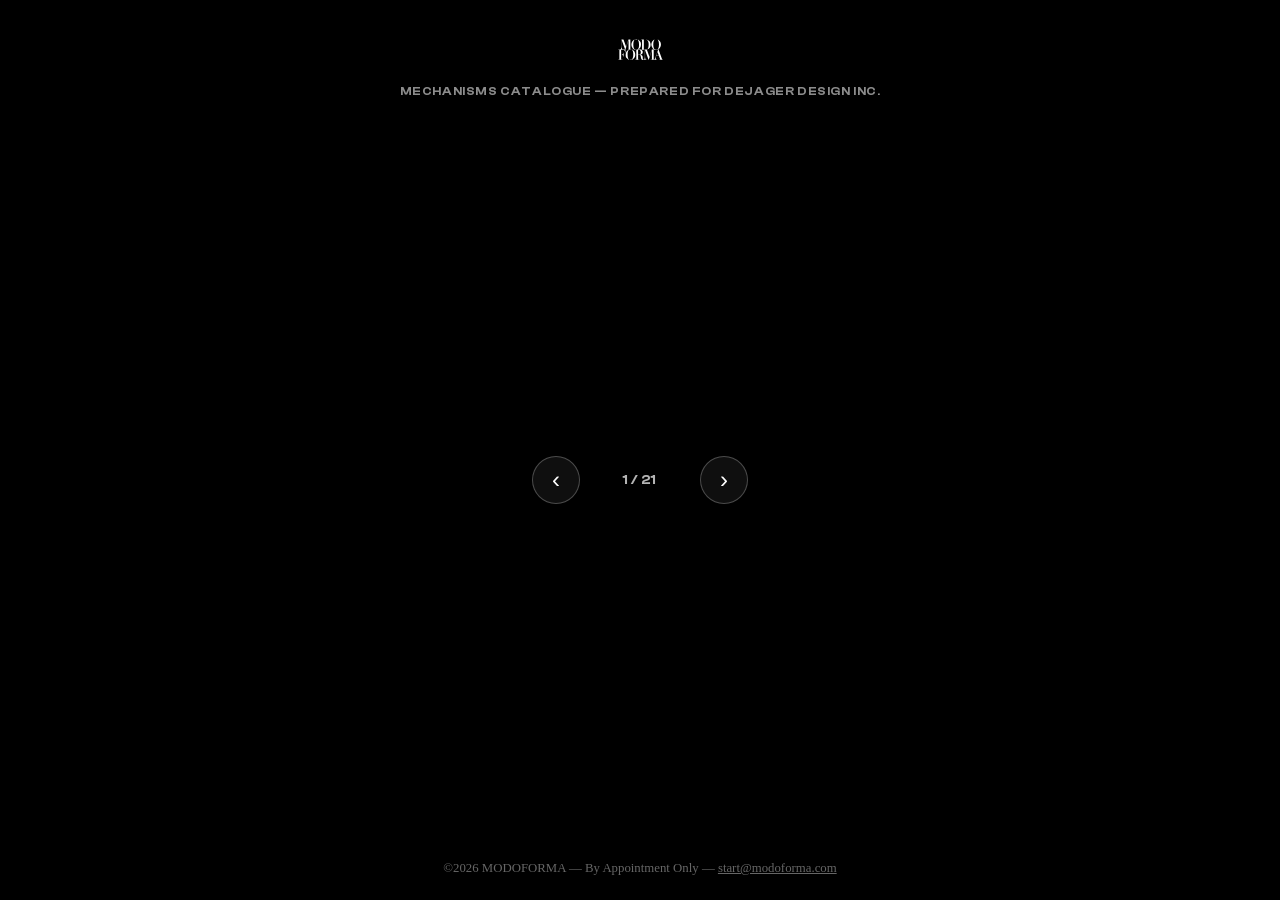
==== dejagerdesigninc/index.html @ 1e6899e5 "Add Mechanisms catalogue flipbook at /dejagerdesigninc Self-hosted page-turning viewer (page-flip li" ====
<!doctype html>
<html lang="en">
<head>
  <meta charset="UTF-8">
  <meta name="viewport" content="width=device-width, initial-scale=1.0">
  <title>MODOFORMA Mechanisms Catalogue — Dejager Design Inc.</title>
  <meta name="description" content="MODOFORMA Mechanisms catalogue, prepared for Dejager Design Inc.">
  <meta name="robots" content="noindex, nofollow">
  <link rel="icon" type="image/svg+xml" href="../assets/images/favicon.svg">
  <link rel="apple-touch-icon" href="../assets/images/apple-touch-icon.png">

  <!-- Google tag (gtag.js) -->
  <script async src="https://www.googletagmanager.com/gtag/js?id=G-RN4N5KHFQC"></script>
  <script>
    window.dataLayer = window.dataLayer || [];
    function gtag(){dataLayer.push(arguments);}
    gtag('js', new Date());
    gtag('config', 'G-RN4N5KHFQC');
  </script>

  <link rel="stylesheet" href="assets/css/flipbook.css">
</head>
<body>
  <header class="fb-header">
    <img src="../assets/images/logo-modoforma.svg" alt="MODOFORMA" class="fb-logo">
    <p class="fb-subtitle">Mechanisms Catalogue — prepared for Dejager Design Inc.</p>
  </header>

  <main class="fb-main">
    <div id="book" class="fb-book"></div>

    <div class="fb-controls">
      <button id="fb-prev" class="fb-btn" aria-label="Previous page">&#8249;</button>
      <span id="fb-page-indicator" class="fb-indicator">1 / 21</span>
      <button id="fb-next" class="fb-btn" aria-label="Next page">&#8250;</button>
    </div>
  </main>

  <footer class="fb-footer">
    <p>&copy;2026 MODOFORMA &mdash; By Appointment Only &mdash; <a href="mailto:start@modoforma.com">start@modoforma.com</a></p>
  </footer>

  <script src="assets/js/page-flip.browser.js"></script>
  <script src="assets/js/flipbook.js"></script>
</body>
</html>
---- dejagerdesigninc/assets/css/flipbook.css ----
@font-face {
  font-family: 'Clash Display';
  src: url('../../../assets/fonts/clash-display-600.woff2') format('woff2');
  font-weight: 600;
  font-style: normal;
  font-display: swap;
}

* {
  margin: 0;
  padding: 0;
  box-sizing: border-box;
}

body {
  background: #000000;
  color: #ffffff;
  font-family: Georgia, 'Times New Roman', serif;
  min-height: 100vh;
  display: flex;
  flex-direction: column;
  align-items: center;
  -webkit-user-select: none;
  user-select: none;
}

.fb-header {
  text-align: center;
  padding: 2rem 1.5rem 1rem;
}

.fb-logo {
  height: 36px;
  width: auto;
}

.fb-subtitle {
  margin-top: 0.75rem;
  font-family: 'Clash Display', Arial, sans-serif;
  font-weight: 600;
  font-size: 0.75rem;
  letter-spacing: 0.05em;
  text-transform: uppercase;
  color: rgba(255, 255, 255, 0.55);
}

.fb-main {
  flex: 1;
  display: flex;
  flex-direction: column;
  align-items: center;
  justify-content: center;
  width: 100%;
  padding: 1rem 1rem 2rem;
}

.fb-book {
  width: 100%;
  /* Must stay below 2x the PageFlip minWidth (see flipbook.js) so the
     library always renders a single page, never a fake two-page spread. */
  max-width: 640px;
  margin: 0 auto;
}

/* Prevent easy image saving via drag/select; right-click is disabled via JS */
.fb-book img {
  -webkit-user-drag: none;
  user-select: none;
  pointer-events: none;
}

.fb-controls {
  display: flex;
  align-items: center;
  gap: 1.5rem;
  margin-top: 1.5rem;
}

.fb-btn {
  width: 48px;
  height: 48px;
  border-radius: 50%;
  border: 1px solid rgba(255, 255, 255, 0.25);
  background: rgba(255, 255, 255, 0.06);
  color: #ffffff;
  font-size: 1.5rem;
  cursor: pointer;
  display: flex;
  align-items: center;
  justify-content: center;
  transition: background-color 0.2s ease;
}

.fb-btn:hover {
  background: rgba(255, 255, 255, 0.16);
}

.fb-btn:disabled {
  opacity: 0.3;
  cursor: default;
}

.fb-indicator {
  font-family: 'Clash Display', Arial, sans-serif;
  font-size: 0.85rem;
  letter-spacing: 0.05em;
  color: rgba(255, 255, 255, 0.7);
  min-width: 4.5rem;
  text-align: center;
}

.fb-footer {
  padding: 1.5rem;
  text-align: center;
  font-size: 0.8rem;
  color: rgba(255, 255, 255, 0.4);
}

.fb-footer a {
  color: inherit;
}

@media (max-width: 600px) {
  .fb-book {
    max-width: 100%;
  }
}
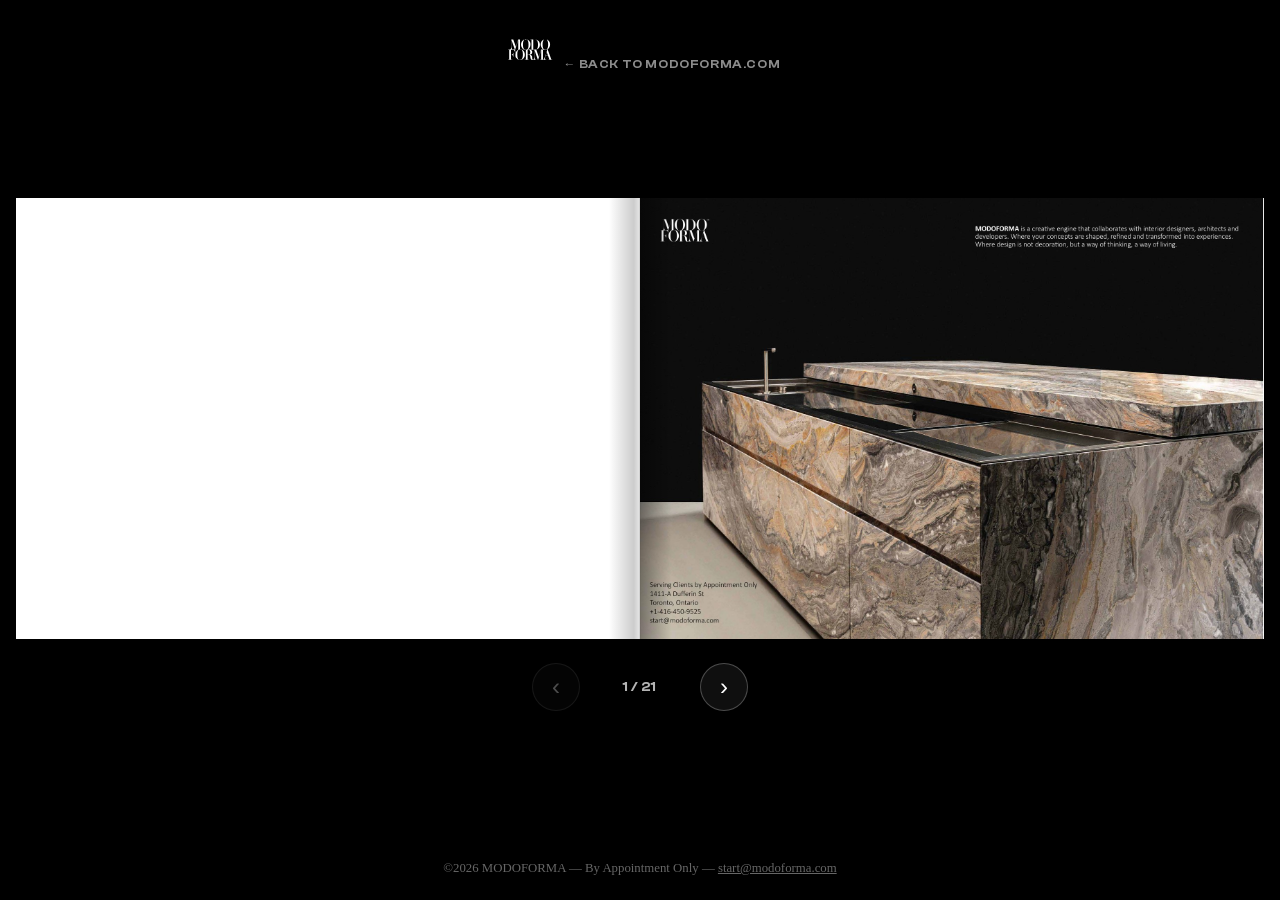
==== commit e53478d8: "Remove client name from flipbook header, add back link Drops the "prepared for Dejager Design Inc." " ====
--- a/dejagerdesigninc/index.html
+++ b/dejagerdesigninc/index.html
@@ -23,7 +23,7 @@
 <body>
   <header class="fb-header">
     <img src="../assets/images/logo-modoforma.svg" alt="MODOFORMA" class="fb-logo">
-    <p class="fb-subtitle">Mechanisms Catalogue — prepared for Dejager Design Inc.</p>
+    <a href="../" class="fb-back">&larr; Back to modoforma.com</a>
   </header>
 
   <main class="fb-main">
--- a/dejagerdesigninc/assets/css/flipbook.css
+++ b/dejagerdesigninc/assets/css/flipbook.css
@@ -34,7 +34,8 @@
   width: auto;
 }
 
-.fb-subtitle {
+.fb-back {
+  display: inline-block;
   margin-top: 0.75rem;
   font-family: 'Clash Display', Arial, sans-serif;
   font-weight: 600;
@@ -42,6 +43,12 @@
   letter-spacing: 0.05em;
   text-transform: uppercase;
   color: rgba(255, 255, 255, 0.55);
+  text-decoration: none;
+  transition: color 0.2s ease;
+}
+
+.fb-back:hover {
+  color: #ffffff;
 }
 
 .fb-main {
@@ -56,10 +63,25 @@
 
 .fb-book {
   width: 100%;
-  /* Must stay below 2x the PageFlip minWidth (see flipbook.js) so the
-     library always renders a single page, never a fake two-page spread. */
-  max-width: 640px;
+  /* 2x maxWidth (see flipbook.js) -- the widest a two-page spread can get. */
+  max-width: 1600px;
+  max-height: 85vh;
   margin: 0 auto;
+  /* Without an explicit height, the container only gets StPageFlip's small
+     inline min-height floor, so the book renders tiny regardless of
+     available screen space, and the canvas's own white background shows
+     past the page edges. This ratio must match the single-page width/height
+     in flipbook.js exactly, so the container is always exactly page-shaped
+     with no leftover white/black mismatch. */
+  aspect-ratio: 700 / 495;
+}
+
+/* Matches the width threshold (2x minWidth) where StPageFlip switches to a
+   two-page spread -- must stay in sync with flipbook.js. */
+@media (min-width: 720px) {
+  .fb-book {
+    aspect-ratio: 1400 / 495;
+  }
 }
 
 /* Prevent easy image saving via drag/select; right-click is disabled via JS */
@@ -119,9 +141,3 @@
 .fb-footer a {
   color: inherit;
 }
-
-@media (max-width: 600px) {
-  .fb-book {
-    max-width: 100%;
-  }
-}
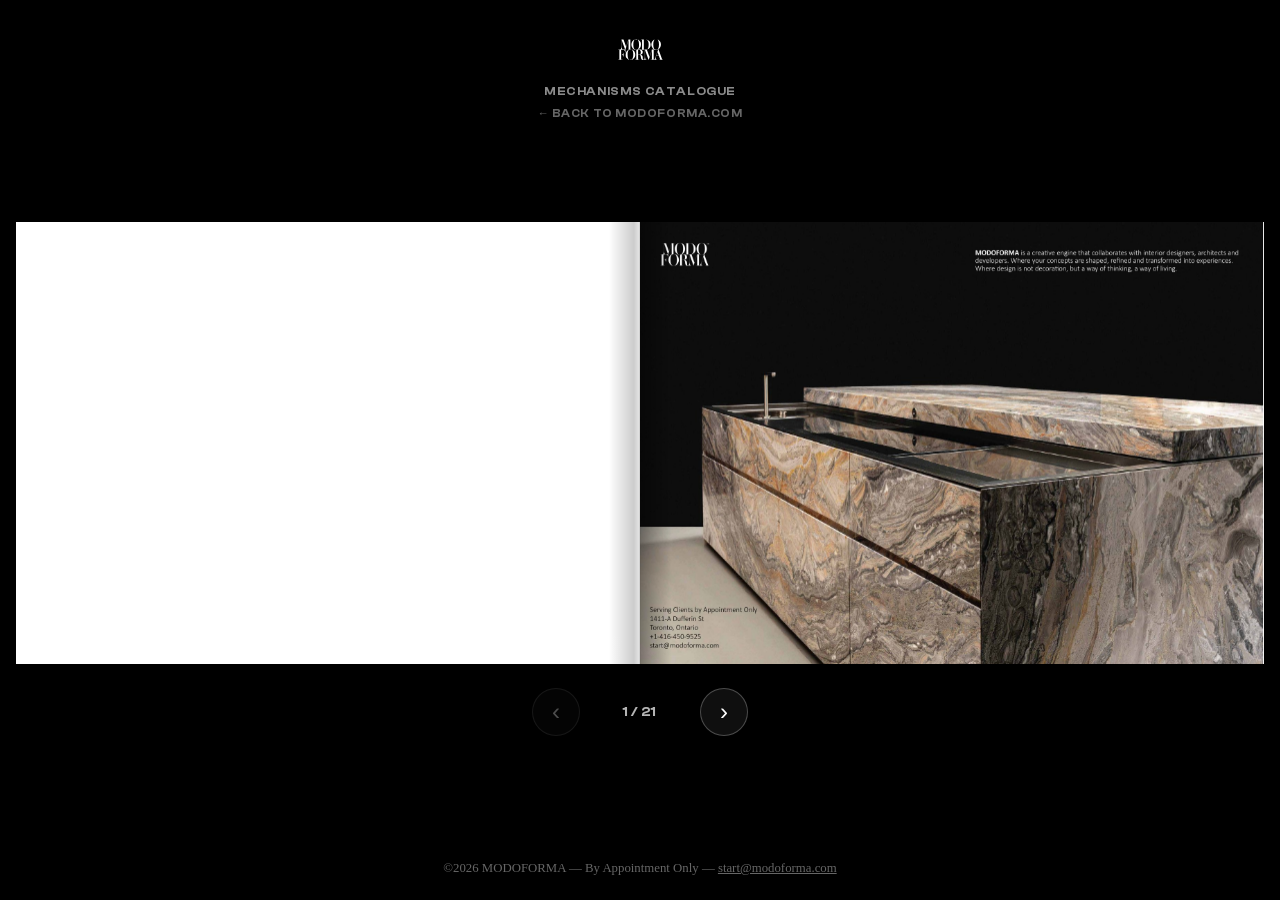
==== commit bcd137ab: "Restore catalogue heading, stack back link below it Puts "MECHANISMS CATALOGUE" back in the header (" ====
--- a/dejagerdesigninc/index.html
+++ b/dejagerdesigninc/index.html
@@ -23,6 +23,7 @@
 <body>
   <header class="fb-header">
     <img src="../assets/images/logo-modoforma.svg" alt="MODOFORMA" class="fb-logo">
+    <p class="fb-subtitle">Mechanisms Catalogue</p>
     <a href="../" class="fb-back">&larr; Back to modoforma.com</a>
   </header>
 
--- a/dejagerdesigninc/assets/css/flipbook.css
+++ b/dejagerdesigninc/assets/css/flipbook.css
@@ -34,8 +34,7 @@
   width: auto;
 }
 
-.fb-back {
-  display: inline-block;
+.fb-subtitle {
   margin-top: 0.75rem;
   font-family: 'Clash Display', Arial, sans-serif;
   font-weight: 600;
@@ -43,6 +42,17 @@
   letter-spacing: 0.05em;
   text-transform: uppercase;
   color: rgba(255, 255, 255, 0.55);
+}
+
+.fb-back {
+  display: inline-block;
+  margin-top: 0.5rem;
+  font-family: 'Clash Display', Arial, sans-serif;
+  font-weight: 600;
+  font-size: 0.7rem;
+  letter-spacing: 0.05em;
+  text-transform: uppercase;
+  color: rgba(255, 255, 255, 0.4);
   text-decoration: none;
   transition: color 0.2s ease;
 }
